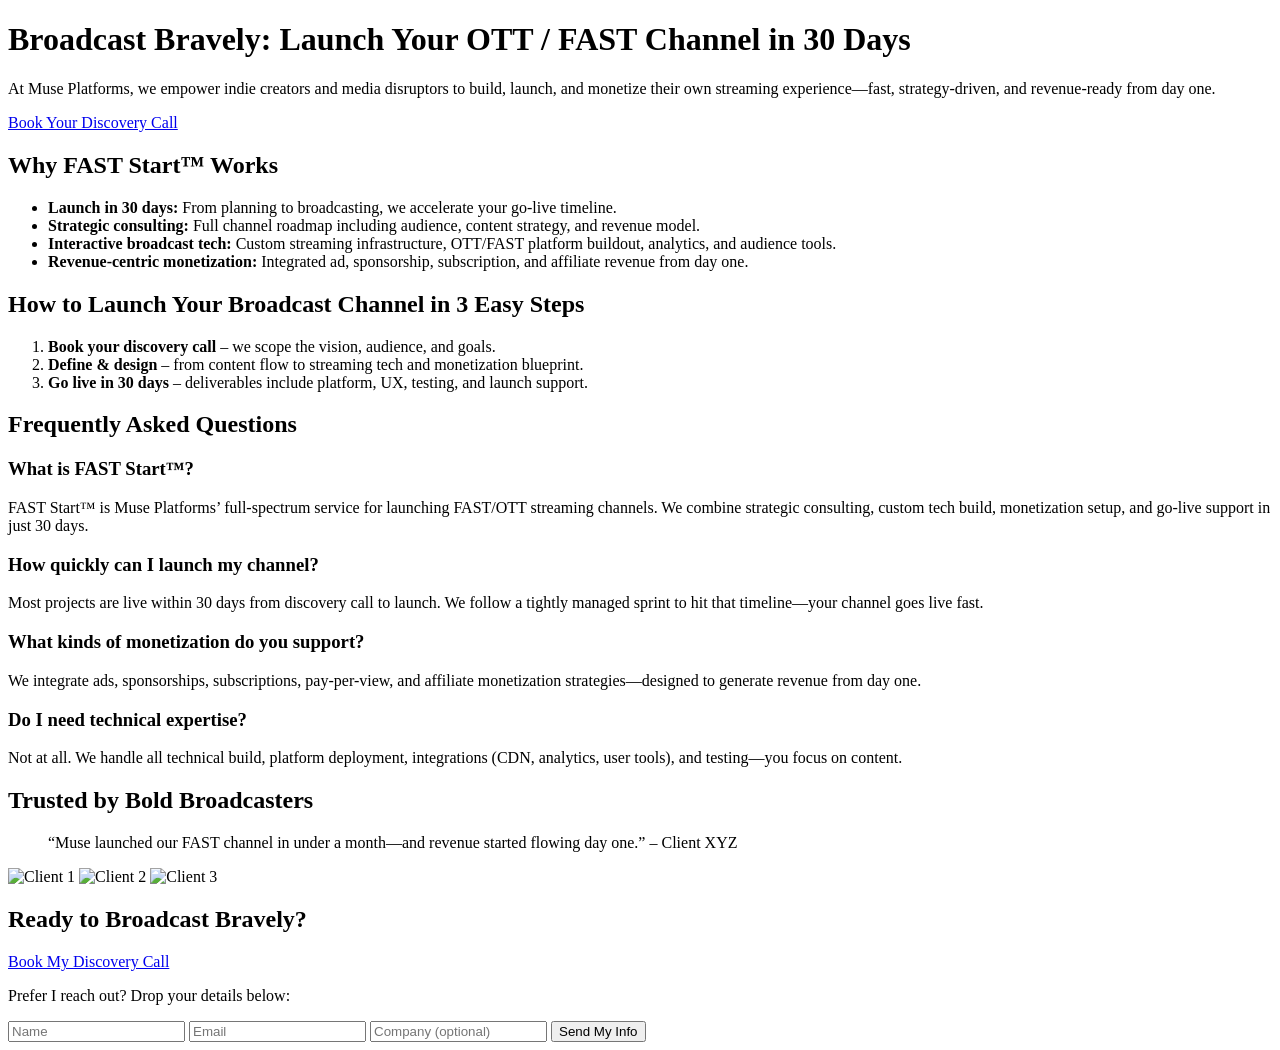
==== fast-channel-launch.html @ 1e774c66 "Add SEO optimized landing page" ====
<!DOCTYPE html>
<html lang="en">
<head>
  <meta charset="UTF-8">
  <meta name="viewport" content="width=device-width, initial-scale=1.0">
  <title>Broadcast Bravely: Launch Your OTT / FAST Channel in 30 Days | Muse Platforms</title>
  <meta name="description" content="Launch and monetize your own OTT or FAST channel in 30 days with Muse Platforms. Book a strategy call today." />
</head>
<body>
  <header>
    <h1>Broadcast Bravely: Launch Your OTT / FAST Channel in 30 Days</h1>
    <p>At Muse Platforms, we empower indie creators and media disruptors to build, launch, and monetize their own streaming experience—fast, strategy-driven, and revenue-ready from day one.</p>
    <a href="#booking" class="cta-button">Book Your Discovery Call</a>
  </header>

  <section id="benefits">
    <h2>Why FAST Start&trade; Works</h2>
    <ul>
      <li><strong>Launch in 30 days:</strong> From planning to broadcasting, we accelerate your go-live timeline.</li>
      <li><strong>Strategic consulting:</strong> Full channel roadmap including audience, content strategy, and revenue model.</li>
      <li><strong>Interactive broadcast tech:</strong> Custom streaming infrastructure, OTT/FAST platform buildout, analytics, and audience tools.</li>
      <li><strong>Revenue-centric monetization:</strong> Integrated ad, sponsorship, subscription, and affiliate revenue from day one.</li>
    </ul>
  </section>

  <section id="how-it-works">
    <h2>How to Launch Your Broadcast Channel in 3 Easy Steps</h2>
    <ol>
      <li><strong>Book your discovery call</strong> – we scope the vision, audience, and goals.</li>
      <li><strong>Define & design</strong> – from content flow to streaming tech and monetization blueprint.</li>
      <li><strong>Go live in 30 days</strong> – deliverables include platform, UX, testing, and launch support.</li>
    </ol>
  </section>

  <section id="faq">
    <h2>Frequently Asked Questions</h2>
    <div class="faq-item">
      <h3>What is FAST Start&trade;?</h3>
      <p>FAST Start&trade; is Muse Platforms’ full-spectrum service for launching FAST/OTT streaming channels. We combine strategic consulting, custom tech build, monetization setup, and go-live support in just 30 days.</p>
    </div>
    <div class="faq-item">
      <h3>How quickly can I launch my channel?</h3>
      <p>Most projects are live within 30 days from discovery call to launch. We follow a tightly managed sprint to hit that timeline—your channel goes live fast.</p>
    </div>
    <div class="faq-item">
      <h3>What kinds of monetization do you support?</h3>
      <p>We integrate ads, sponsorships, subscriptions, pay-per-view, and affiliate monetization strategies—designed to generate revenue from day one.</p>
    </div>
    <div class="faq-item">
      <h3>Do I need technical expertise?</h3>
      <p>Not at all. We handle all technical build, platform deployment, integrations (CDN, analytics, user tools), and testing—you focus on content.</p>
    </div>
  </section>

  <section id="testimonials">
    <h2>Trusted by Bold Broadcasters</h2>
    <blockquote>&ldquo;Muse launched our FAST channel in under a month—and revenue started flowing day one.&rdquo; &ndash; Client XYZ</blockquote>
    <div class="logo-row">
      <img src="logo1.png" alt="Client 1">
      <img src="logo2.png" alt="Client 2">
      <img src="logo3.png" alt="Client 3">
    </div>
  </section>

  <section id="booking">
    <h2>Ready to Broadcast Bravely?</h2>
    <a href="https://calendly.com/colleen/discovery" class="cta-button">Book My Discovery Call</a>
    <p>Prefer I reach out? Drop your details below:</p>
    <form>
      <input type="text" name="name" placeholder="Name" required>
      <input type="email" name="email" placeholder="Email" required>
      <input type="text" name="company" placeholder="Company (optional)">
      <button type="submit">Send My Info</button>
    </form>
  </section>
</body>
</html>
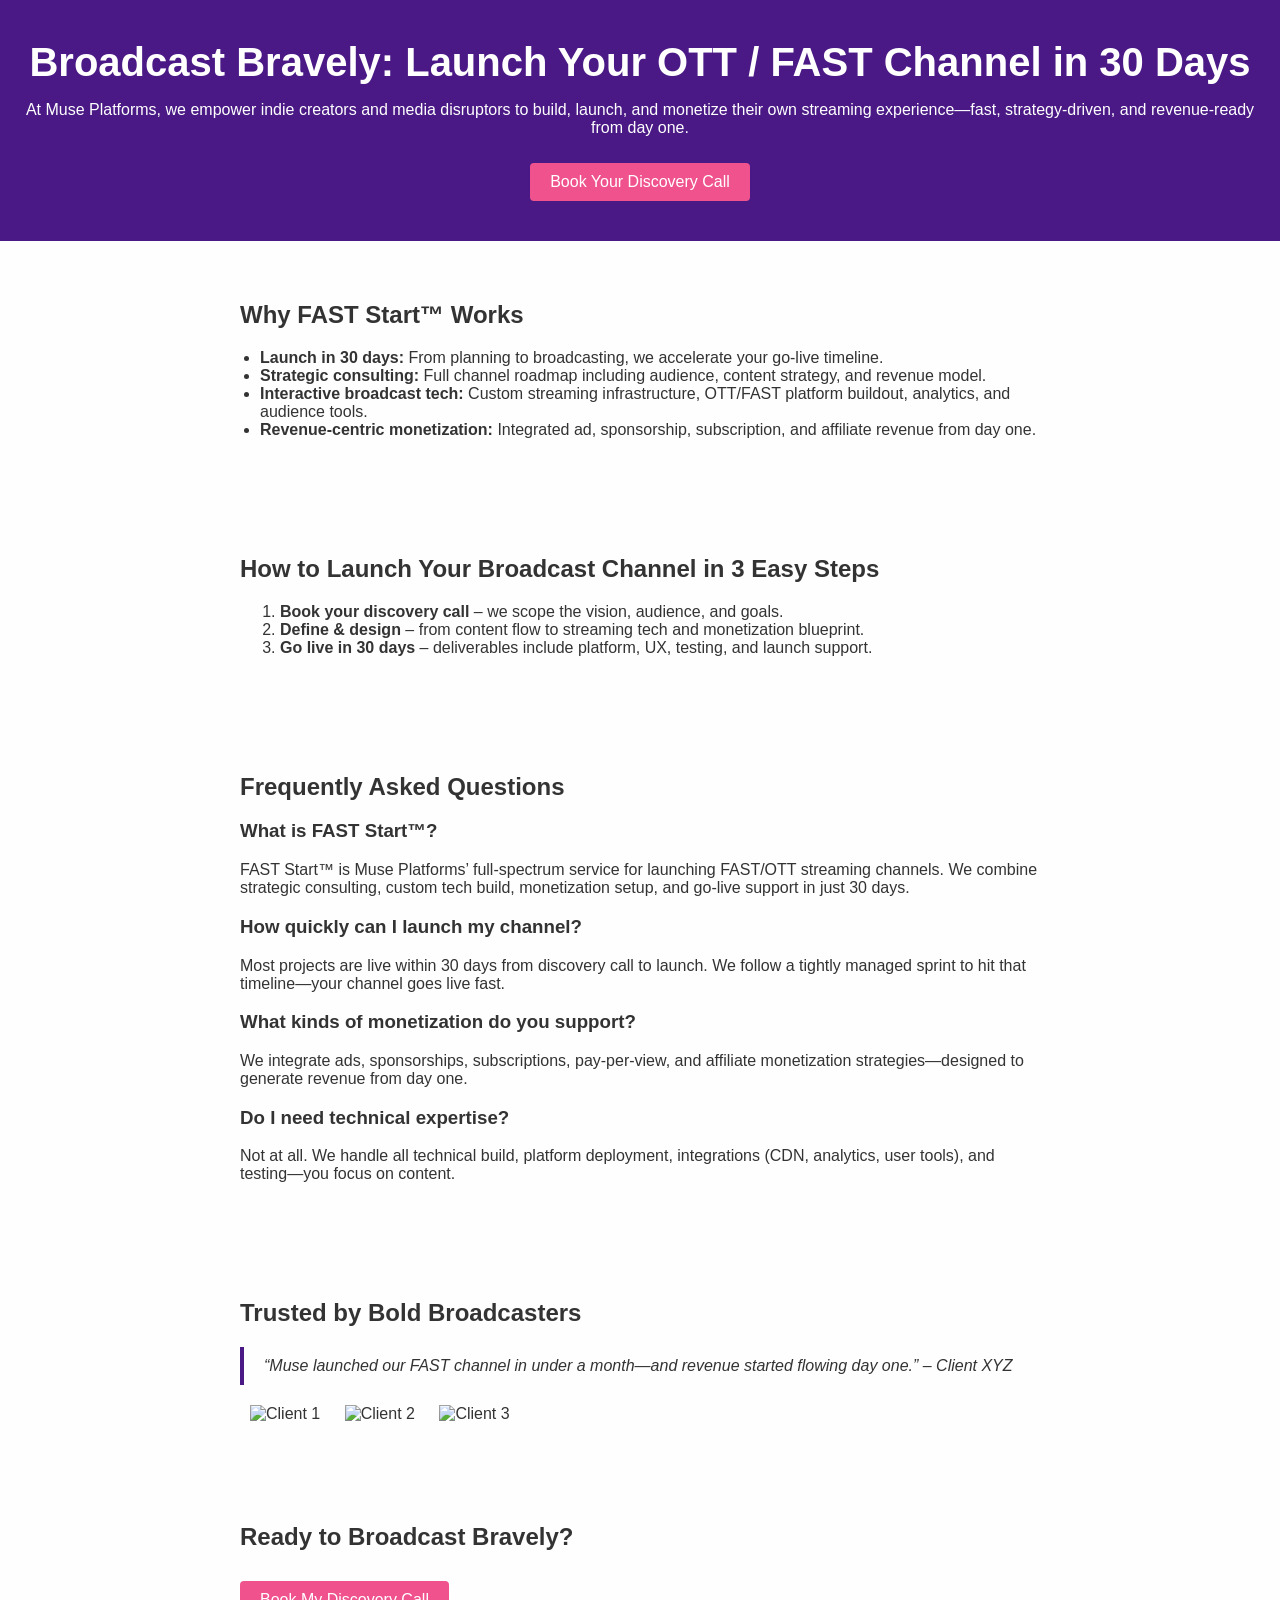
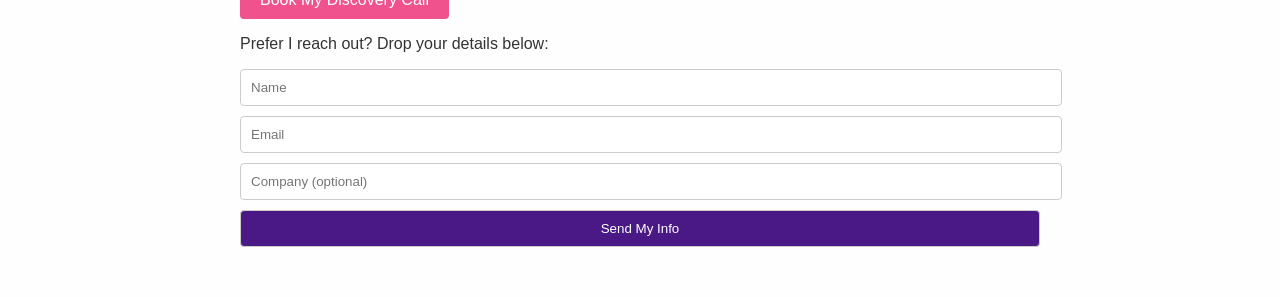
==== commit bae8fdfa: "Add Muse Platforms branding styles" ====
--- a/fast-channel-launch.html
+++ b/fast-channel-launch.html
@@ -5,6 +5,7 @@
   <meta name="viewport" content="width=device-width, initial-scale=1.0">
   <title>Broadcast Bravely: Launch Your OTT / FAST Channel in 30 Days | Muse Platforms</title>
   <meta name="description" content="Launch and monetize your own OTT or FAST channel in 30 days with Muse Platforms. Book a strategy call today." />
+  <link rel="stylesheet" href="fast-channel-launch.css">
 </head>
 <body>
   <header>
--- a/fast-channel-launch.css
+++ b/fast-channel-launch.css
@@ -0,0 +1,68 @@
+body {
+  font-family: Arial, sans-serif;
+  color: #333;
+  background-color: #fefefe;
+  margin: 0;
+  padding: 0;
+}
+
+header {
+  background: #4a1985;
+  color: #fff;
+  padding: 40px 20px;
+  text-align: center;
+}
+
+h1 {
+  font-size: 2.5rem;
+  margin: 0 0 10px;
+}
+
+.cta-button {
+  display: inline-block;
+  background: #f0528d;
+  color: #fff;
+  padding: 10px 20px;
+  text-decoration: none;
+  border-radius: 4px;
+  margin-top: 10px;
+}
+
+section {
+  padding: 40px 20px;
+  max-width: 800px;
+  margin: 0 auto;
+}
+
+#benefits ul {
+  list-style: disc;
+  padding-left: 20px;
+}
+
+blockquote {
+  font-style: italic;
+  border-left: 4px solid #4a1985;
+  margin: 20px 0;
+  padding: 10px 20px;
+}
+
+.logo-row img {
+  height: 40px;
+  margin: 0 10px;
+}
+
+form input,
+form button {
+  display: block;
+  width: 100%;
+  padding: 10px;
+  margin-bottom: 10px;
+  border: 1px solid #ccc;
+  border-radius: 4px;
+}
+
+form button {
+  background: #4a1985;
+  color: #fff;
+  cursor: pointer;
+}
